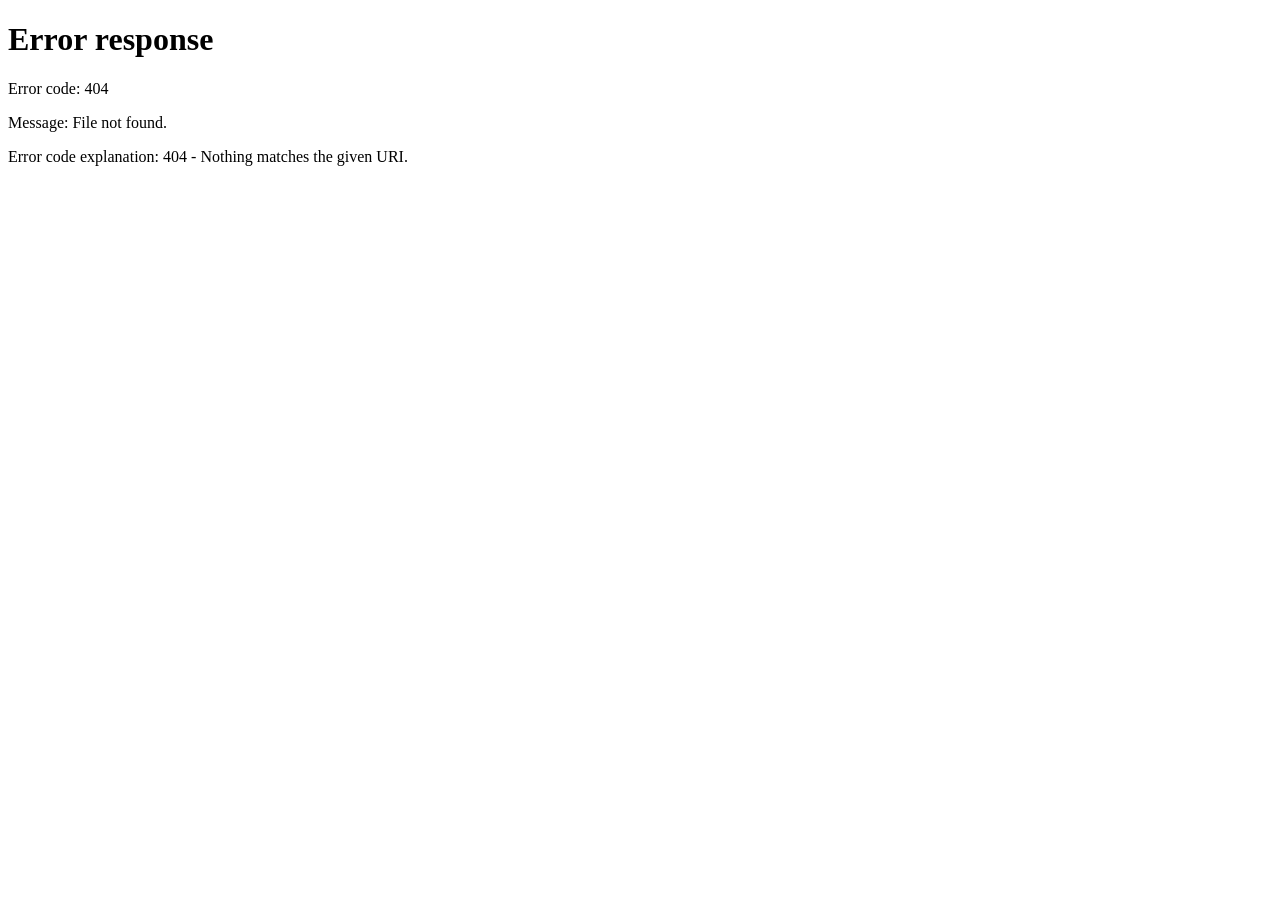
==== index.html @ 5cb5af2d "html file" ====
<!DOCTYPE html>
<html lang="en">
<head>
  <meta charset="UTF-8" />
  <meta name="viewport" content="width=device-width, initial-scale=1.0" />
  <title>Redirect…</title>
  <meta http-equiv="refresh" content="0; url=index/index.html" />
</head>
<body>
  <p>Opening the store… <a href="index/index.html">Continue to home</a>.</p>
</body>
</html>
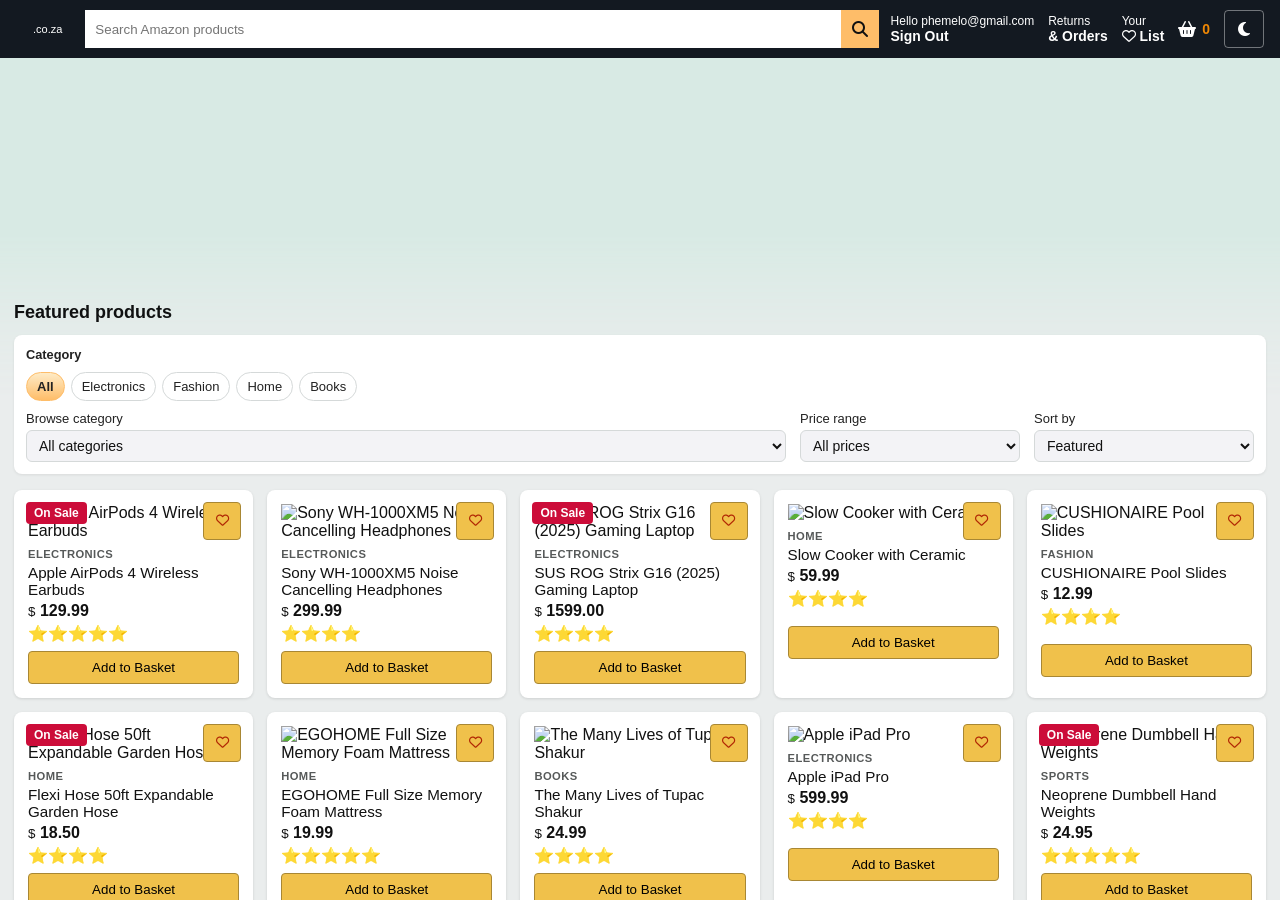
==== commit c0ab154d: "added a few cahnges to pages nav bar" ====
--- a/index.html
+++ b/index.html
@@ -3,6 +3,7 @@
 <head>
   <meta charset="UTF-8" />
   <meta name="viewport" content="width=device-width, initial-scale=1.0" />
+  <link rel="icon" href="https://upload.wikimedia.org/wikipedia/commons/d/de/Amazon_icon.png" type="image/png" sizes="any" />
   <title>Redirect…</title>
   <meta http-equiv="refresh" content="0; url=index/index.html" />
 </head>
